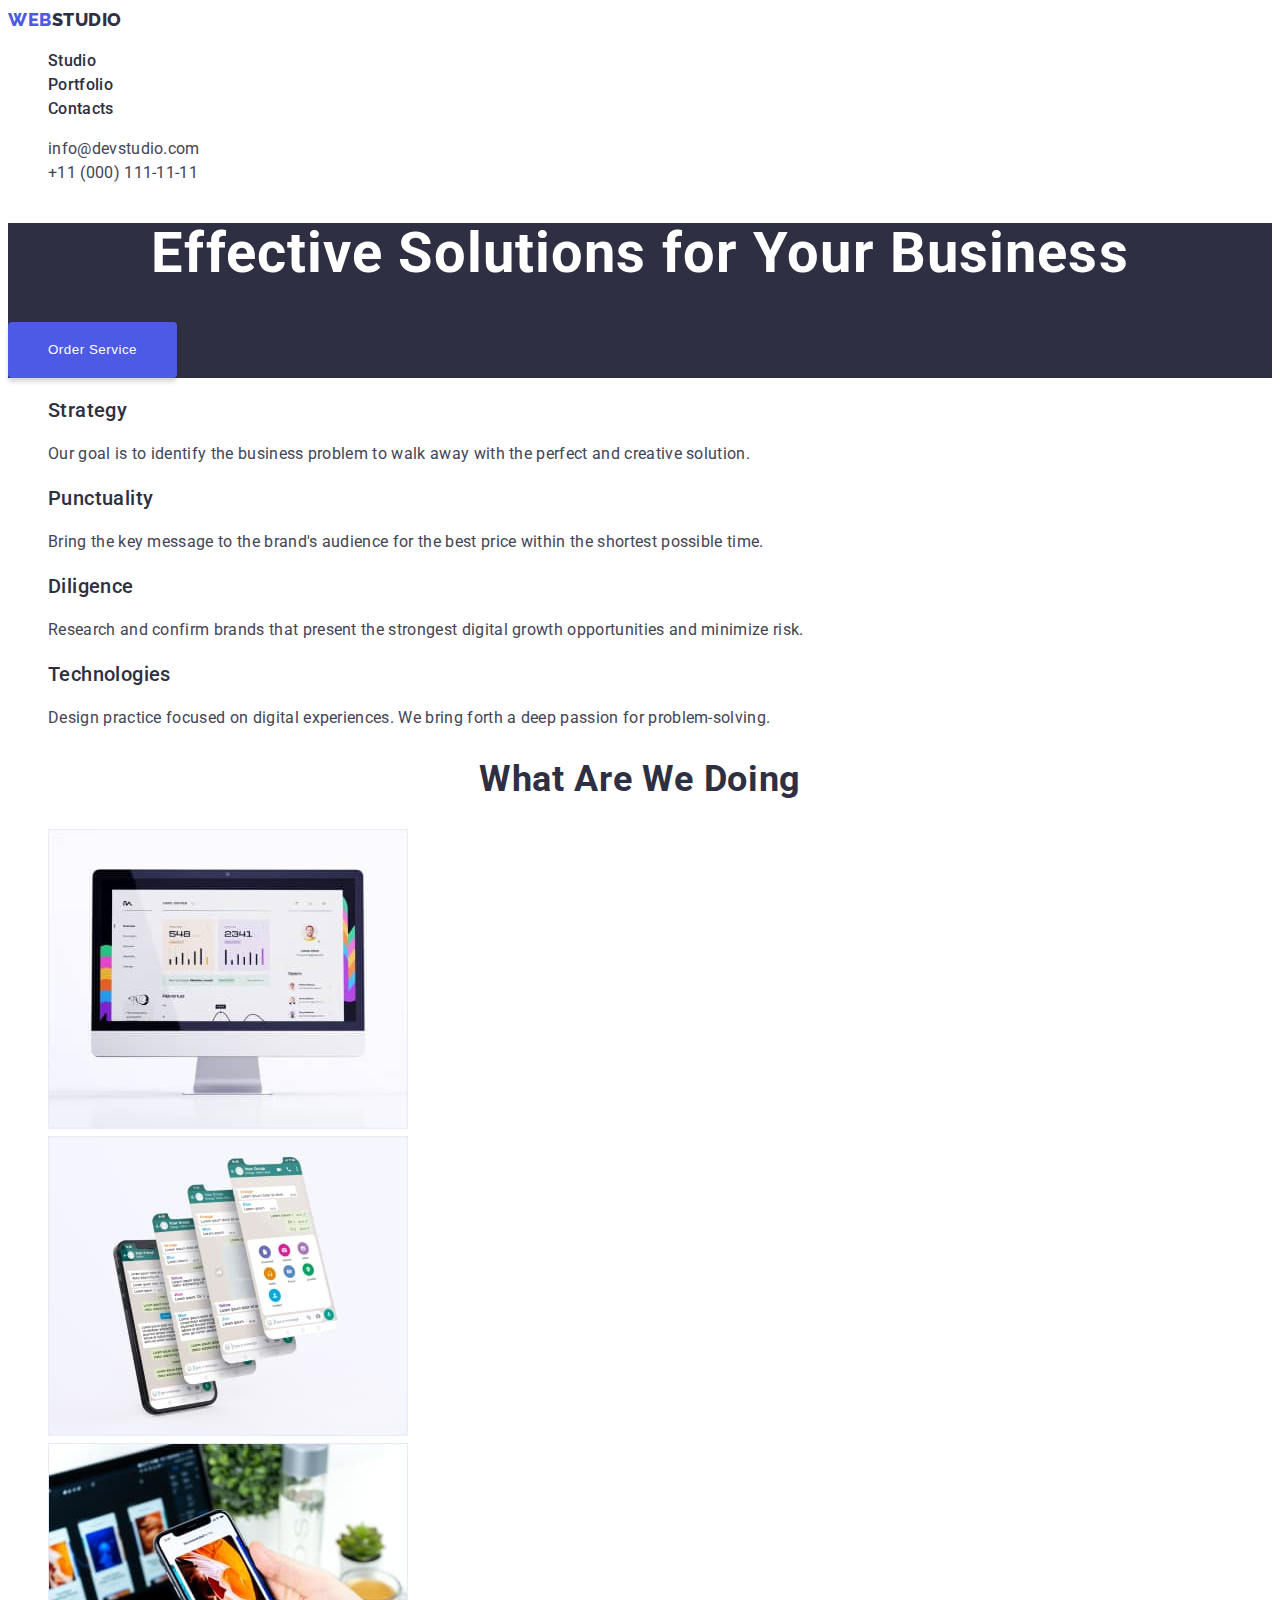
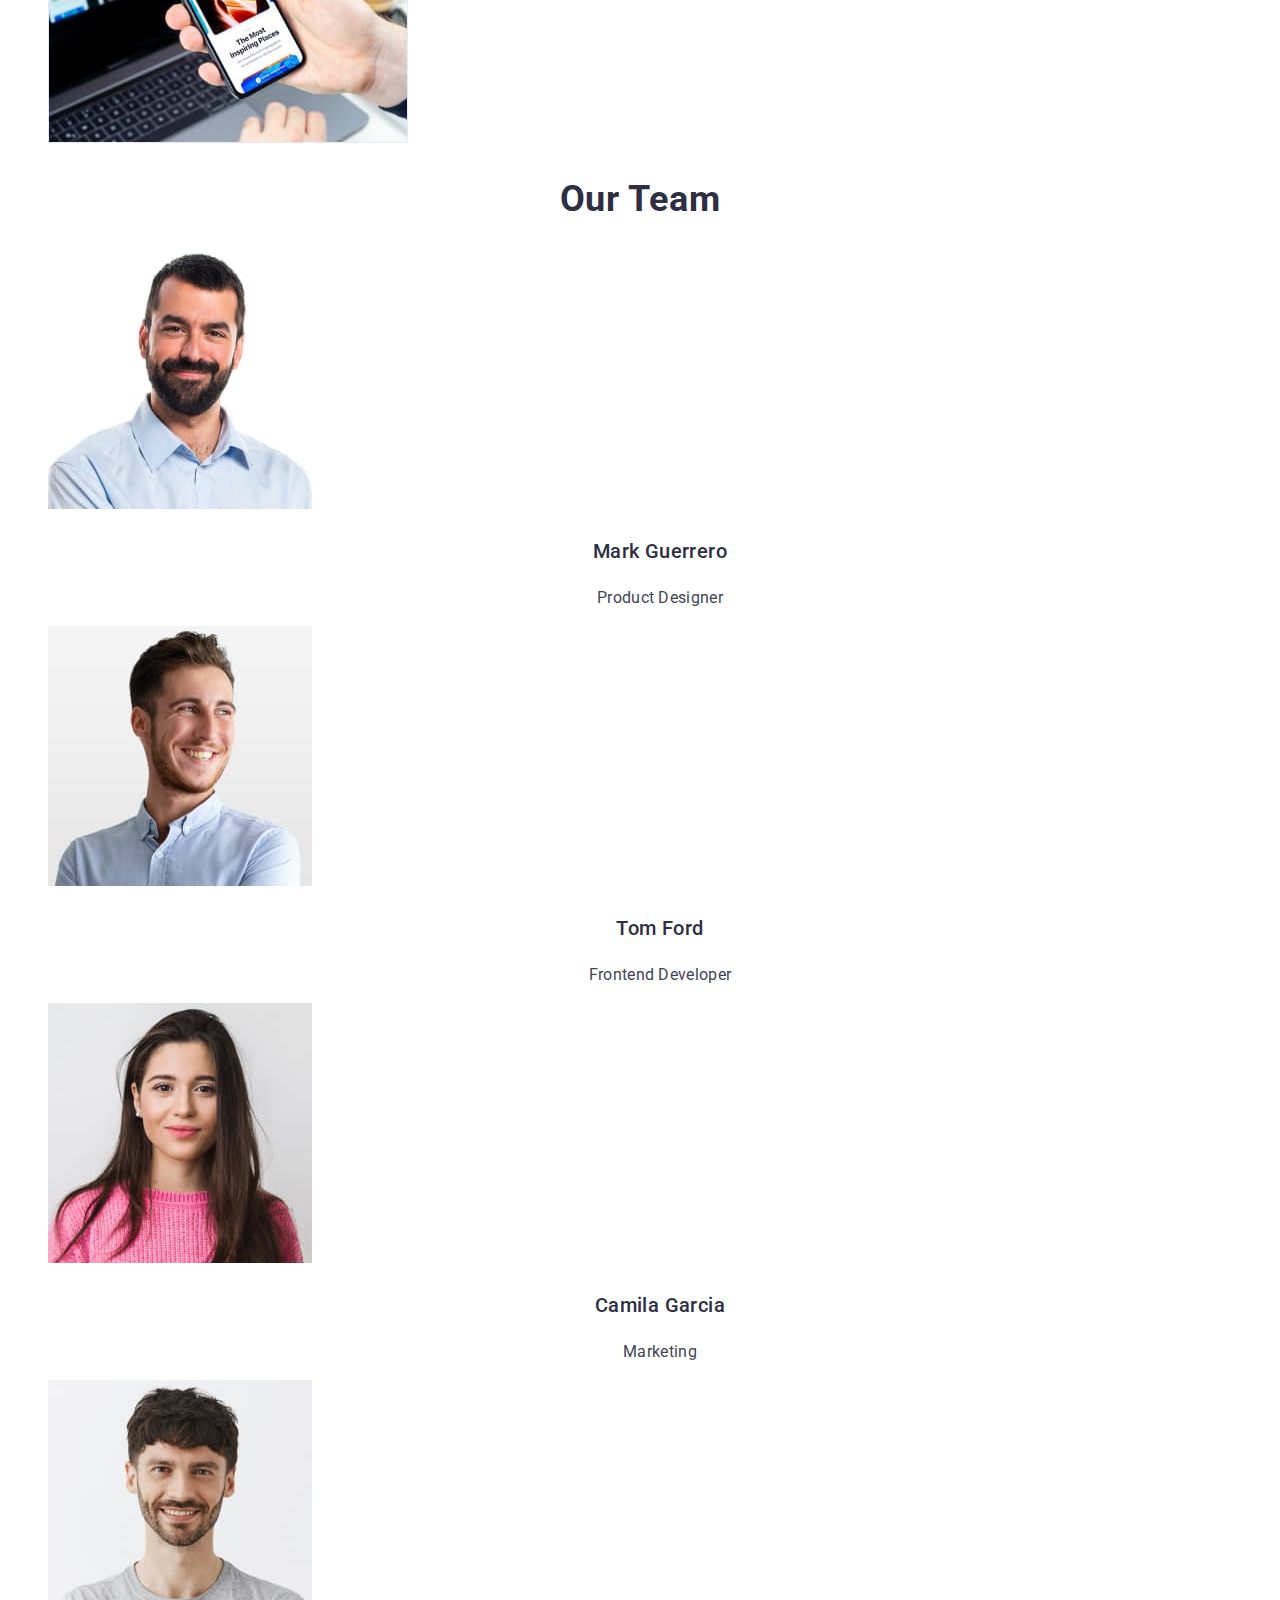
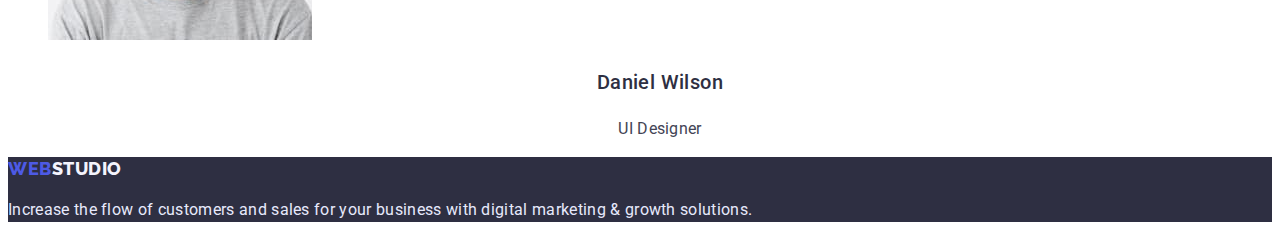
==== index.html @ 827cc2ed "Initial commit" ====
<!DOCTYPE html>
<html lang="en">
  <head>
    <meta charset="UTF-8" />
    <meta http-equiv="X-UA-Compatible" content="IE=edge" />
    <meta name="viewport" content="width=device-width, initial-scale=1.0" />
    <title>Document</title>
    <link rel="stylesheet" href="./css/styles.css" />
    <link
      href="https://fonts.googleapis.com/css2?family=Raleway:wght@800&family=Roboto:wght@400;500;700;900&display=swap"
      rel="stylesheet"
    />
  </head>
  <body>
    <header>
      <nav>
        <a class="logo" href="./index.html">
          Web<span class="logo-second">Studio</span></a
        >
        <ul class="nav">
          <li class="nav-item">
            <a class="nav-link" href="./index.html">Studio</a>
          </li>
          <li class="nav-item">
            <a class="nav-link" href="./portfolio.html">Portfolio</a>
          </li>
          <li class="nav-item"><a class="nav-link" href="">Contacts</a></li>
        </ul>
      </nav>
      <address>
        <ul class="address">
          <li class="address-item">
            <a class="address-link" href="mailto:info@devstudio.com"
              >info@devstudio.com</a
            >
          </li>
          <li class="address-item">
            <a class="address-link" href="tel:+110001111111"
              >+11 (000) 111-11-11</a
            >
          </li>
        </ul>
      </address>
    </header>
    <main>
      <section class="hero">
        <h1 class="hero-header">Effective Solutions for Your Business</h1>
        <button class="hero-button" type="button">Order Service</button>
      </section>
      <section>
        <h2 hidden>Advanteges</h2>
        <ul class="description">
          <li class="description-list">
            <h3 class="description-title">Strategy</h3>
            <p class="description-text">
              Our goal is to identify the business problem to walk away with the
              perfect and creative solution.
            </p>
          </li>
          <li class="description-list">
            <h3 class="description-title">Punctuality</h3>
            <p class="description-text">
              Bring the key message to the brand's audience for the best price
              within the shortest possible time.
            </p>
          </li>
          <li class="description-list">
            <h3 class="description-title">Diligence</h3>
            <p class="description-text">
              Research and confirm brands that present the strongest digital
              growth opportunities and minimize risk.
            </p>
          </li>
          <li class="description-list">
            <h3 class="description-title">Technologies</h3>
            <p class="description-text">
              Design practice focused on digital experiences. We bring forth a
              deep passion for problem-solving.
            </p>
          </li>
        </ul>
      </section>
      <section>
        <h2 class="section-title">What are we doing</h2>
        <ul>
          <li class="title-info-item">
            <img
              src="./images/monitor.jpg"
              alt="monitor on which a website with graphs and charts is open"
              width="360"
            />
          </li>
          <li class="title-info-item">
            <img
              src="./images/dialogboxes.jpg"
              alt="whatsapp dialog boxes on phone"
              width="360"
            />
          </li>
          <li class="title-info-item">
            <img src="./images/smartphone.jpg" alt="smartphone" width="360" />
          </li>
        </ul>
      </section>
      <section>
        <h2 class="section-title">Our Team</h2>
        <ul>
          <li class="title-workers-item">
            <img src="./images/mark.jpg" alt="Product Designer" width="264" />
            <h3 class="list-workers">Mark Guerrero</h3>
            <p class="profession">Product Designer</p>
          </li>
          <li class="title-workers-item">
            <img src="./images/tom.jpg" alt="Frontend Developer" width="264" />
            <h3 class="list-workers">Tom Ford</h3>
            <p class="profession">Frontend Developer</p>
          </li>
          <li class="title-workers-item">
            <img src="./images/camila.jpg" alt="Marketing" width="264" />
            <h3 class="list-workers">Camila Garcia</h3>
            <p class="profession">Marketing</p>
          </li>

          <li class="title-workers-item">
            <img src="./images/daniel.jpg" alt="UI Designer" width="264" />
            <h3 class="list-workers">Daniel Wilson</h3>
            <p class="profession">UI Designer</p>
          </li>
        </ul>
      </section>
    </main>
    <footer class="footer">
      <a class="logo" href="./index.html">
        Web<span class="logo-second-footer">Studio</span></a
      >
      <p class="promotion">
        Increase the flow of customers and sales for your business with digital
        marketing & growth solutions.
      </p>
    </footer>
  </body>
</html>
---- css/styles.css ----
:root {
  --primary-brand: #4d5ae5;
  --pressed-state: #404bbf;
  --dark: #2e2f42;
  --success: #31d0aa;
  --text: #434455;
  --subtle-text: #8e8f99;
  --accent: #e7e9fc;
  --light: #f4f4fd;
  --modal-overlay: #2e2f42;
  --hero-background: #2e2f42;
  --background-color: #ffffff;
}

body {
  font-family: "Roboto", sans-serif;
  font-size: 16px;
  line-height: 1.5;
  background-color: var(--background-color);
  color: var(--text);
}

.nav-link {
  font-weight: 500;
  letter-spacing: 0.02em;
  color: var(--dark);
  text-decoration: none;
}
.nav-item {
  list-style-type: none;
}
.nav-link:hover,
.nav-link:focus {
  color: var(--pressed-state);
}
.nav-link:active {
  color: var(--pressed-state);
}

.logo {
  font-family: "Raleway";
  font-style: normal;
  font-weight: 800;
  font-size: 18px;
  line-height: 1.3;
  letter-spacing: 0.03em;
  text-transform: uppercase;
  text-decoration: none;
  color: var(--primary-brand);
}

.logo-second {
  color: var(--dark);
}
.address {
  font-style: normal;
}
.address-item {
  list-style-type: none;
}
.address-link {
  line-height: 1.5;
  letter-spacing: 0.02em;
  color: var(--text);
  text-decoration: none;
}

.address-link:hover,
.address-link:focus,
.address-link:active {
  color: var(--pressed-state);
}

/* Основний контент */
/* секція 1 */
.hero {
  background-color: var(--dark);
}
.hero-header {
  font-size: 56px;
  line-height: 1.1;
  text-align: center;
  letter-spacing: 0.02em;
  color: var(--background-color);
}
.hero-button {
  width: 169px;
  height: 56px;
  background: var(--primary-brand);
  color: var(--background-color);
  box-shadow: 0px 4px 4px rgba(0, 0, 0, 0.15);
  border-radius: 4px;
  border: none;
  font-style: normal;
  letter-spacing: 0.04em;
  text-decoration: none;
  cursor: pointer;
}
.hero-button:hover,
.hero-button:focus {
  background: var(--pressed-state);
}

/* секція 2 */

.description-title {
  font-weight: 500;
  font-size: 20px;
  line-height: 1.2;
  letter-spacing: 0.02em;
  color: var(--dark);
}
.description-list {
  list-style-type: none;
}

.description-text {
  letter-spacing: 0.02em;
}
/* секція 3 */
.section-title {
  font-size: 36px;
  line-height: 1.1;
  text-align: center;
  letter-spacing: 0.02em;
  text-transform: capitalize;
  color: var(--dark);
}
.title-info-item {
  list-style-type: none;
}
/* секція 4 */

.title-workers-item {
  list-style-type: none;
}
.list-workers {
  font-weight: 500;
  font-size: 20px;
  text-align: center;
  letter-spacing: 0.02em;
  color: var(--dark);
}
.profession {
  text-align: center;
  letter-spacing: 0.02em;
}
/* футер */
.logo-second-footer {
  color: var(--light);
}
.promotion {
  letter-spacing: 0.02em;
  color: var(--accent);
}
.footer {
  background-color: var(--dark);
}
/* Портфоліо */
/* секція 1 */
.portfolio-item {
  list-style-type: none;
}
.portfolio-button-active {
  width: 69px;
  height: 48px;
  background: var(--pressed-state);
  box-shadow: 0px 3px 1px rgba(0, 0, 0, 0.1), 0px 2px 1px rgba(0, 0, 0, 0.08),
    0px 2px 2px rgba(0, 0, 0, 0.12);
  border-radius: 4px;
  border: none;
  color: var(--background-color);
  font-style: normal;
  letter-spacing: 0.04em;
  text-decoration: none;
  cursor: pointer;
}
.portfolio-button-active:hover,
.portfolio-button-active:focus {
  background: var(--primary-brand);
}
.Portfolio-button {
  width: 116px;
  height: 48px;
  background: var(--light);
  border: 1px solid var(--accent);
  border-radius: 4px;
  color: var(--primary-brand);
  border-radius: 4px;
  letter-spacing: 0.04em;
  text-decoration: none;
  cursor: pointer;
}
.Portfolio-button:hover,
.Portfolio-button:focus {
  background: var(--pressed-state);
  color: var(--background-color);
}

.portfolio-list {
  list-style-type: none;
}
.portfolio-text {
  font-weight: 500;
  line-height: 1.2;
  letter-spacing: 0.02em;
  color: var(--dark);
}
.portfolio-filters {
  letter-spacing: 0.02em;
}
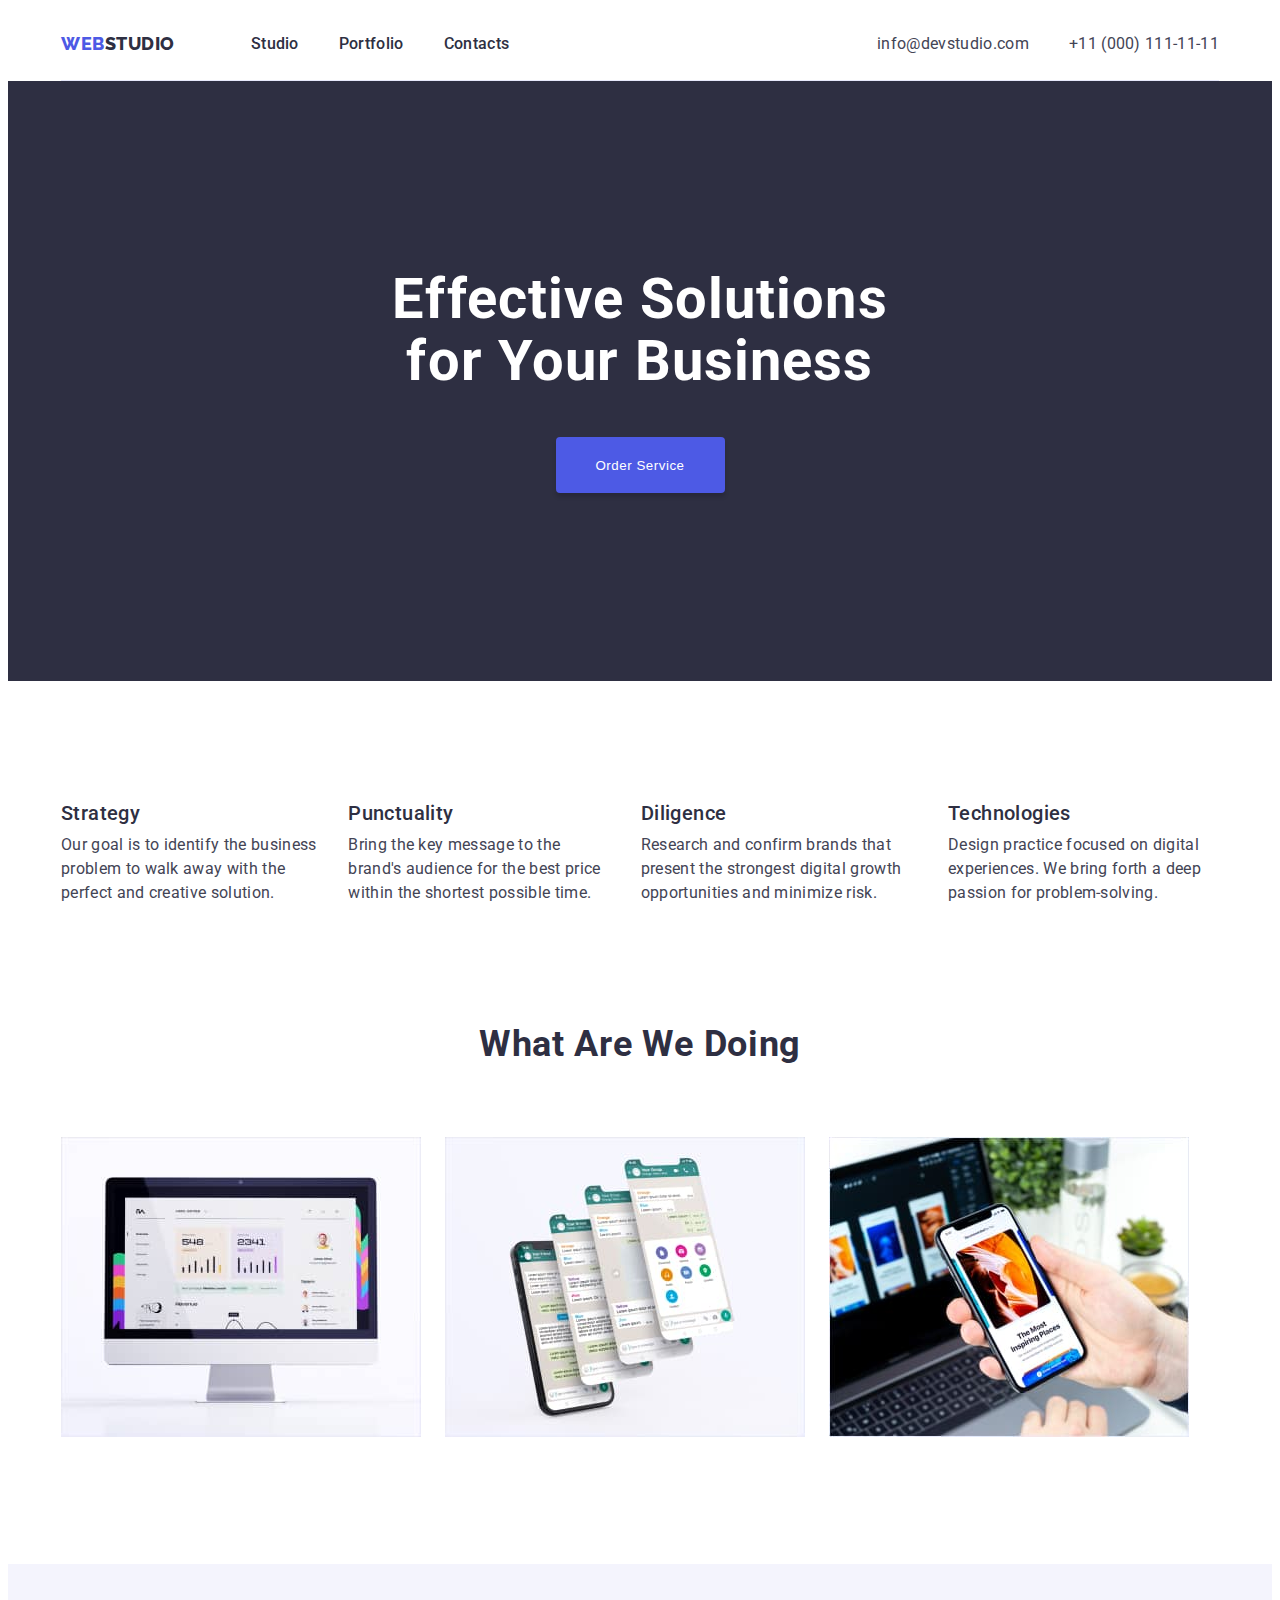
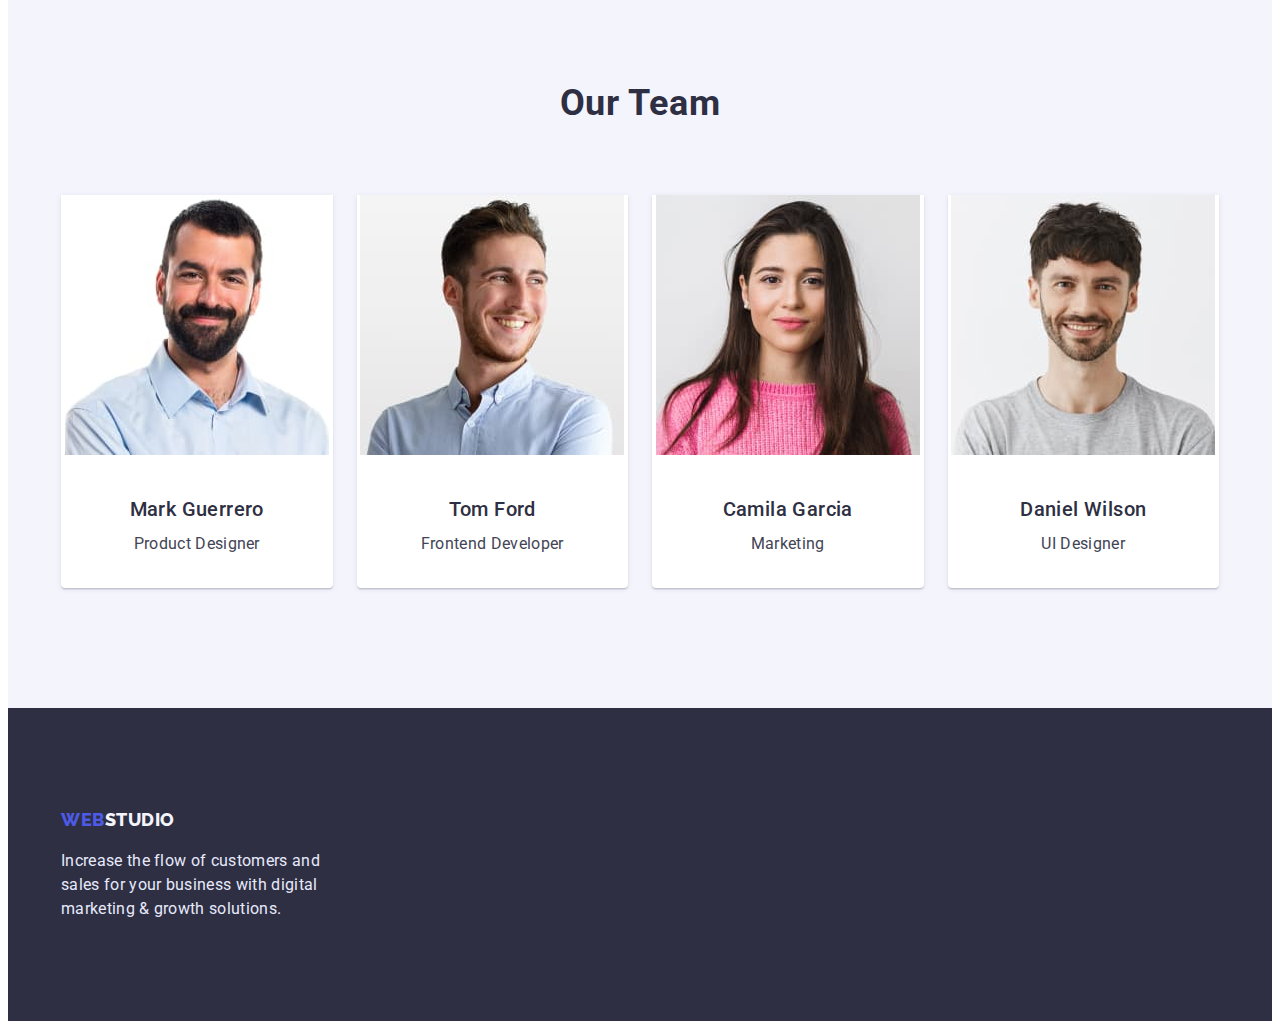
==== commit 2b30050d: "hm3" ====
--- a/index.html
+++ b/index.html
@@ -5,6 +5,15 @@
     <meta http-equiv="X-UA-Compatible" content="IE=edge" />
     <meta name="viewport" content="width=device-width, initial-scale=1.0" />
     <title>Document</title>
+
+    <link
+      rel="stylesheet"
+      href="https://cdnjs.cloudflare.com/ajax/libs/modern-normalize/1.1.0/modern-normalize.min.css"
+      integrity="sha512-wpPYUAdjBVSE4KJnH1VR1HeZfpl1ub8YT/NKx4PuQ5NmX2tKuGu6U/JRp5y+Y8XG2tV+wKQpNHVUX03MfMFn9Q=="
+      crossorigin="anonymous"
+      referrerpolicy="no-referrer"
+    />
+
     <link rel="stylesheet" href="./css/styles.css" />
     <link
       href="https://fonts.googleapis.com/css2?family=Raleway:wght@800&family=Roboto:wght@400;500;700;900&display=swap"
@@ -13,130 +22,183 @@
   </head>
   <body>
     <header>
-      <nav>
-        <a class="logo" href="./index.html">
-          Web<span class="logo-second">Studio</span></a
-        >
-        <ul class="nav">
-          <li class="nav-item">
-            <a class="nav-link" href="./index.html">Studio</a>
-          </li>
-          <li class="nav-item">
-            <a class="nav-link" href="./portfolio.html">Portfolio</a>
-          </li>
-          <li class="nav-item"><a class="nav-link" href="">Contacts</a></li>
-        </ul>
-      </nav>
-      <address>
-        <ul class="address">
-          <li class="address-item">
-            <a class="address-link" href="mailto:info@devstudio.com"
-              >info@devstudio.com</a
+      <div class="container">
+        <div class="header-container">
+          <nav class="header-nav">
+            <a class="logo link" href="./index.html">
+              Web<span class="logo-second">Studio</span></a
             >
-          </li>
-          <li class="address-item">
-            <a class="address-link" href="tel:+110001111111"
-              >+11 (000) 111-11-11</a
-            >
-          </li>
-        </ul>
-      </address>
+            <ul class="header-list">
+              <li class="header-nav-item">
+                <a class="header-nav-link link" href="./index.html">Studio</a>
+              </li>
+              <li class="header-nav-item">
+                <a class="header-nav-link link" href="./portfolio.html"
+                  >Portfolio</a
+                >
+              </li>
+              <li class="header-nav-item">
+                <a class="header-nav-link link" href="">Contacts</a>
+              </li>
+            </ul>
+          </nav>
+          <address class="header-address">
+            <ul class="header-address-list">
+              <li class="header-address-item">
+                <a
+                  class="header-address-link link"
+                  href="mailto:info@devstudio.com"
+                  >info@devstudio.com</a
+                >
+              </li>
+              <li class="header-address-item">
+                <a class="header-address-link link" href="tel:+110001111111"
+                  >+11 (000) 111-11-11</a
+                >
+              </li>
+            </ul>
+          </address>
+        </div>
+      </div>
     </header>
     <main>
       <section class="hero">
-        <h1 class="hero-header">Effective Solutions for Your Business</h1>
-        <button class="hero-button" type="button">Order Service</button>
-      </section>
-      <section>
-        <h2 hidden>Advanteges</h2>
-        <ul class="description">
-          <li class="description-list">
-            <h3 class="description-title">Strategy</h3>
-            <p class="description-text">
-              Our goal is to identify the business problem to walk away with the
-              perfect and creative solution.
-            </p>
-          </li>
-          <li class="description-list">
-            <h3 class="description-title">Punctuality</h3>
-            <p class="description-text">
-              Bring the key message to the brand's audience for the best price
-              within the shortest possible time.
-            </p>
-          </li>
-          <li class="description-list">
-            <h3 class="description-title">Diligence</h3>
-            <p class="description-text">
-              Research and confirm brands that present the strongest digital
-              growth opportunities and minimize risk.
-            </p>
-          </li>
-          <li class="description-list">
-            <h3 class="description-title">Technologies</h3>
-            <p class="description-text">
-              Design practice focused on digital experiences. We bring forth a
-              deep passion for problem-solving.
-            </p>
-          </li>
-        </ul>
-      </section>
-      <section>
-        <h2 class="section-title">What are we doing</h2>
-        <ul>
-          <li class="title-info-item">
-            <img
-              src="./images/monitor.jpg"
-              alt="monitor on which a website with graphs and charts is open"
-              width="360"
-            />
-          </li>
-          <li class="title-info-item">
-            <img
-              src="./images/dialogboxes.jpg"
-              alt="whatsapp dialog boxes on phone"
-              width="360"
-            />
-          </li>
-          <li class="title-info-item">
-            <img src="./images/smartphone.jpg" alt="smartphone" width="360" />
-          </li>
-        </ul>
-      </section>
-      <section>
-        <h2 class="section-title">Our Team</h2>
-        <ul>
-          <li class="title-workers-item">
-            <img src="./images/mark.jpg" alt="Product Designer" width="264" />
-            <h3 class="list-workers">Mark Guerrero</h3>
-            <p class="profession">Product Designer</p>
-          </li>
-          <li class="title-workers-item">
-            <img src="./images/tom.jpg" alt="Frontend Developer" width="264" />
-            <h3 class="list-workers">Tom Ford</h3>
-            <p class="profession">Frontend Developer</p>
-          </li>
-          <li class="title-workers-item">
-            <img src="./images/camila.jpg" alt="Marketing" width="264" />
-            <h3 class="list-workers">Camila Garcia</h3>
-            <p class="profession">Marketing</p>
-          </li>
-
-          <li class="title-workers-item">
-            <img src="./images/daniel.jpg" alt="UI Designer" width="264" />
-            <h3 class="list-workers">Daniel Wilson</h3>
-            <p class="profession">UI Designer</p>
-          </li>
-        </ul>
+        <div class="container">
+          <div class="main-hero">
+            <h1 class="hero-text">Effective Solutions for Your Business</h1>
+            <button class="hero-button link" type="button">
+              Order Service
+            </button>
+          </div>
+        </div>
+      </section>
+      <section class="section advanteges">
+        <div class="container">
+          <h2 hidden>Advanteges</h2>
+          <ul class="description">
+            <div class="description-box">
+              <li class="description-list">
+                <h3 class="description-title">Strategy</h3>
+                <p class="description-text">
+                  Our goal is to identify the business problem to walk away with
+                  the perfect and creative solution.
+                </p>
+              </li>
+              <li class="description-list">
+                <h3 class="description-title">Punctuality</h3>
+                <p class="description-text">
+                  Bring the key message to the brand's audience for the best
+                  price within the shortest possible time.
+                </p>
+              </li>
+              <li class="description-list">
+                <h3 class="description-title">Diligence</h3>
+                <p class="description-text">
+                  Research and confirm brands that present the strongest digital
+                  growth opportunities and minimize risk.
+                </p>
+              </li>
+              <li class="description-list">
+                <h3 class="description-title">Technologies</h3>
+                <p class="description-text">
+                  Design practice focused on digital experiences. We bring forth
+                  a deep passion for problem-solving.
+                </p>
+              </li>
+            </div>
+          </ul>
+        </div>
+      </section>
+      <section class="section">
+        <div class="container">
+          <h2 class="section-title">What are we doing</h2>
+          <ul>
+            <div class="section-title-box">
+              <li class="title-info-item">
+                <img
+                  src="./images/monitor.jpg"
+                  alt="monitor on which a website with graphs and charts is open"
+                  width="360"
+                />
+              </li>
+              <li class="title-info-item">
+                <img
+                  src="./images/dialogboxes.jpg"
+                  alt="whatsapp dialog boxes on phone"
+                  width="360"
+                />
+              </li>
+              <li class="title-info-item">
+                <img
+                  src="./images/smartphone.jpg"
+                  alt="smartphone"
+                  width="360"
+                />
+              </li>
+            </div>
+          </ul>
+        </div>
+      </section>
+      <section class="section section-workers">
+        <div class="container">
+          <h2 class="section-title">Our Team</h2>
+          <ul>
+            <div class="section-title-workers">
+              <li class="title-workers-item">
+                <img
+                  src="./images/mark.jpg"
+                  alt="Product Designer"
+                  width="264"
+                />
+                <div class="workers-text">
+                  <h3 class="caption">Mark Guerrero</h3>
+                  <p class="caption-title">Product Designer</p>
+                </div>
+              </li>
+              <li class="title-workers-item">
+                <img
+                  src="./images/tom.jpg"
+                  alt="Frontend Developer"
+                  width="264"
+                />
+                <div class="workers-text">
+                  <h3 class="caption">Tom Ford</h3>
+                  <p class="caption-title">Frontend Developer</p>
+                </div>
+              </li>
+              <li class="title-workers-item">
+                <img src="./images/camila.jpg" alt="Marketing" width="264" />
+                <div class="workers-text">
+                  <h3 class="caption">Camila Garcia</h3>
+                  <p class="caption-title">Marketing</p>
+                </div>
+              </li>
+
+              <li class="title-workers-item">
+                <img src="./images/daniel.jpg" alt="UI Designer" width="264" />
+                <div class="workers-text">
+                  <h3 class="caption">Daniel Wilson</h3>
+                  <p class="caption-title">UI Designer</p>
+                </div>
+              </li>
+            </div>
+          </ul>
+        </div>
       </section>
     </main>
+
     <footer class="footer">
-      <a class="logo" href="./index.html">
-        Web<span class="logo-second-footer">Studio</span></a
-      >
-      <p class="promotion">
-        Increase the flow of customers and sales for your business with digital
-        marketing & growth solutions.
-      </p>
+      <div class="container">
+        <div class="footer-container">
+          <a class="logo link logo-footer" href="./index.html">
+            Web<span class="logo-second-footer">Studio</span></a
+          >
+          <p class="promotion">
+            Increase the flow of customers and sales for your business with
+            digital marketing & growth solutions.
+          </p>
+        </div>
+      </div>
     </footer>
   </body>
 </html>
--- a/css/styles.css
+++ b/css/styles.css
@@ -20,22 +20,36 @@
   color: var(--text);
 }
 
-.nav-link {
-  font-weight: 500;
-  letter-spacing: 0.02em;
-  color: var(--dark);
+p,
+h1,
+h2,
+h3,
+h4,
+h5,
+h6 {
+  margin: 0;
+}
+
+.container {
+  width: 100%;
+  max-width: 1158px;
+  margin: 0 auto;
+  padding: 0 15px;
+}
+
+.section {
+  padding-bottom: 120px;
+}
+ul {
+  margin: 0;
+  padding: 0;
+}
+
+.link {
   text-decoration: none;
-}
-.nav-item {
-  list-style-type: none;
-}
-.nav-link:hover,
-.nav-link:focus {
-  color: var(--pressed-state);
-}
-.nav-link:active {
-  color: var(--pressed-state);
-}
+  font-style: normal;
+}
+/* header */
 
 .logo {
   font-family: "Raleway";
@@ -45,43 +59,101 @@
   line-height: 1.3;
   letter-spacing: 0.03em;
   text-transform: uppercase;
-  text-decoration: none;
   color: var(--primary-brand);
 }
 
 .logo-second {
   color: var(--dark);
 }
-.address {
-  font-style: normal;
-}
-.address-item {
-  list-style-type: none;
-}
-.address-link {
+.header-container {
+  display: flex;
+  align-items: center;
+  border-bottom-width: 1px;
+  border-bottom-style: solid;
+  border-bottom-color: var(--accent);
+}
+.header-nav {
+  display: flex;
+  align-items: center;
+  flex-grow: 1;
+  gap: 76px;
+}
+
+.header-list {
+  display: flex;
+  gap: 40px;
+  padding: 24px 0;
+}
+.header-nav-item {
+  list-style-type: none;
+}
+
+.header-nav-link {
+  font-weight: 500;
+  letter-spacing: 0.02em;
+  color: var(--dark);
+}
+
+.header-nav-link:hover,
+.header-nav-link:focus {
+  color: var(--pressed-state);
+}
+.header-nav-link:active {
+  color: var(--pressed-state);
+}
+
+.header-address {
+  display: flex;
+  align-items: center;
+  flex-grow: 1;
+  justify-content: flex-end;
+}
+.header-address-list {
+  display: flex;
+  gap: 40px;
+}
+
+.header-address-item {
+  list-style-type: none;
+}
+.header-address-link {
   line-height: 1.5;
   letter-spacing: 0.02em;
   color: var(--text);
-  text-decoration: none;
-}
-
-.address-link:hover,
-.address-link:focus,
-.address-link:active {
+}
+
+.header-address-link:hover,
+.header-address-link:focus,
+.header-address-link:active {
   color: var(--pressed-state);
 }
 
-/* Основний контент */
+/* main */
 /* секція 1 */
+.main-hero {
+  display: flex;
+  align-items: center;
+  flex-direction: column;
+}
 .hero {
   background-color: var(--dark);
-}
-.hero-header {
+  padding-top: 188px;
+  padding-bottom: 188px;
+  text-align: center;
+}
+.hero-text {
   font-size: 56px;
   line-height: 1.1;
-  text-align: center;
+
   letter-spacing: 0.02em;
   color: var(--background-color);
+  margin-bottom: 48px;
+
+  width: 496px;
+  height: 120px;
+  left: 472px;
+  top: 260px;
+  
 }
 .hero-button {
   width: 169px;
@@ -93,7 +165,6 @@
   border: none;
   font-style: normal;
   letter-spacing: 0.04em;
-  text-decoration: none;
   cursor: pointer;
 }
 .hero-button:hover,
@@ -102,6 +173,13 @@
 }
 
 /* секція 2 */
+.advanteges {
+  padding-top: 120px;
+}
+.description-box {
+  display: flex;
+  gap: 24px;
+}
 
 .description-title {
   font-weight: 500;
@@ -109,15 +187,25 @@
   line-height: 1.2;
   letter-spacing: 0.02em;
   color: var(--dark);
+  padding-bottom: 8px;
+  margin-block-end: 0;
 }
 .description-list {
   list-style-type: none;
 }
 
 .description-text {
+  margin: 0;
   letter-spacing: 0.02em;
 }
 /* секція 3 */
+.section-title-box {
+  display: flex;
+  gap: 24px;
+}
+.container-workers {
+  background-color: #f4f4fd;
+}
 .section-title {
   font-size: 36px;
   line-height: 1.1;
@@ -125,42 +213,85 @@
   letter-spacing: 0.02em;
   text-transform: capitalize;
   color: var(--dark);
+  padding-bottom: 72px;
 }
 .title-info-item {
   list-style-type: none;
 }
 /* секція 4 */
-
+.section-title-workers {
+  display: flex;
+  gap: 24px;
+}
+.section-workers {
+  padding-top: 120px;
+  background-color: #f4f4fd;
+}
+
+.workers-text {
+  padding-top: 32px;
+  padding-bottom: 32px;
+}
 .title-workers-item {
-  list-style-type: none;
-}
-.list-workers {
+  flex-basis: calc((100% - 48px) / 4);
+  box-shadow: 0px 1px 6px rgba(46, 47, 66, 0.08),
+    0px 1px 1px rgba(46, 47, 66, 0.16), 0px 2px 1px rgba(46, 47, 66, 0.08);
+  border-radius: 0px 0px 4px 4px;
+
+  background-color: var(--background-color);
+  text-align: center;
+  list-style-type: none;
+}
+.caption {
   font-weight: 500;
   font-size: 20px;
   text-align: center;
   letter-spacing: 0.02em;
   color: var(--dark);
-}
-.profession {
+  margin-bottom: 8px;
+}
+.caption-title {
   text-align: center;
   letter-spacing: 0.02em;
 }
 /* футер */
+
+.footer {
+  padding-top: 100px;
+  padding-bottom: 100px;
+  background-color: var(--dark);
+}
+.footer-container {
+  max-width: 264px;
+}
+
 .logo-second-footer {
   color: var(--light);
 }
 .promotion {
   letter-spacing: 0.02em;
   color: var(--accent);
-}
-.footer {
-  background-color: var(--dark);
-}
+
+  margin-top: 16px;
+}
+
+.logo-footer {
+  margin-bottom: 16px;
+}
+
 /* Портфоліо */
 /* секція 1 */
 .portfolio-item {
   list-style-type: none;
 }
+.buttons {
+  display: flex;
+  gap: 24px;
+  justify-content: center;
+  padding-top: 96px;
+  padding-bottom: 72px;
+}
+
 .portfolio-button-active {
   width: 69px;
   height: 48px;
@@ -197,15 +328,36 @@
   color: var(--background-color);
 }
 
+.portfolio {
+  display: flex;
+  column-gap: 24px;
+  row-gap: 48px;
+  flex-wrap: wrap;
+}
 .portfolio-list {
   list-style-type: none;
-}
+  border-bottom-width: 1px;
+  border-bottom-style: solid;
+  border-bottom-color: var(--accent);
+  flex-basis: calc((100% - 48px) / 3);
+}
+
 .portfolio-text {
+  padding-left: 16px;
+  padding-top: 32px;
+  padding-bottom: 32px;
+  border-top: 1px solid transparent;
+}
+.caption-portfolio {
   font-weight: 500;
-  line-height: 1.2;
-  letter-spacing: 0.02em;
-  color: var(--dark);
-}
-.portfolio-filters {
-  letter-spacing: 0.02em;
-}
+  font-size: 20px;
+  text-align: left;
+  letter-spacing: 0.02em;
+  color: var(--dark);
+  margin-bottom: 8px;
+}
+
+.caption-portfolio-title {
+  text-align: left;
+  letter-spacing: 0.02em;
+}
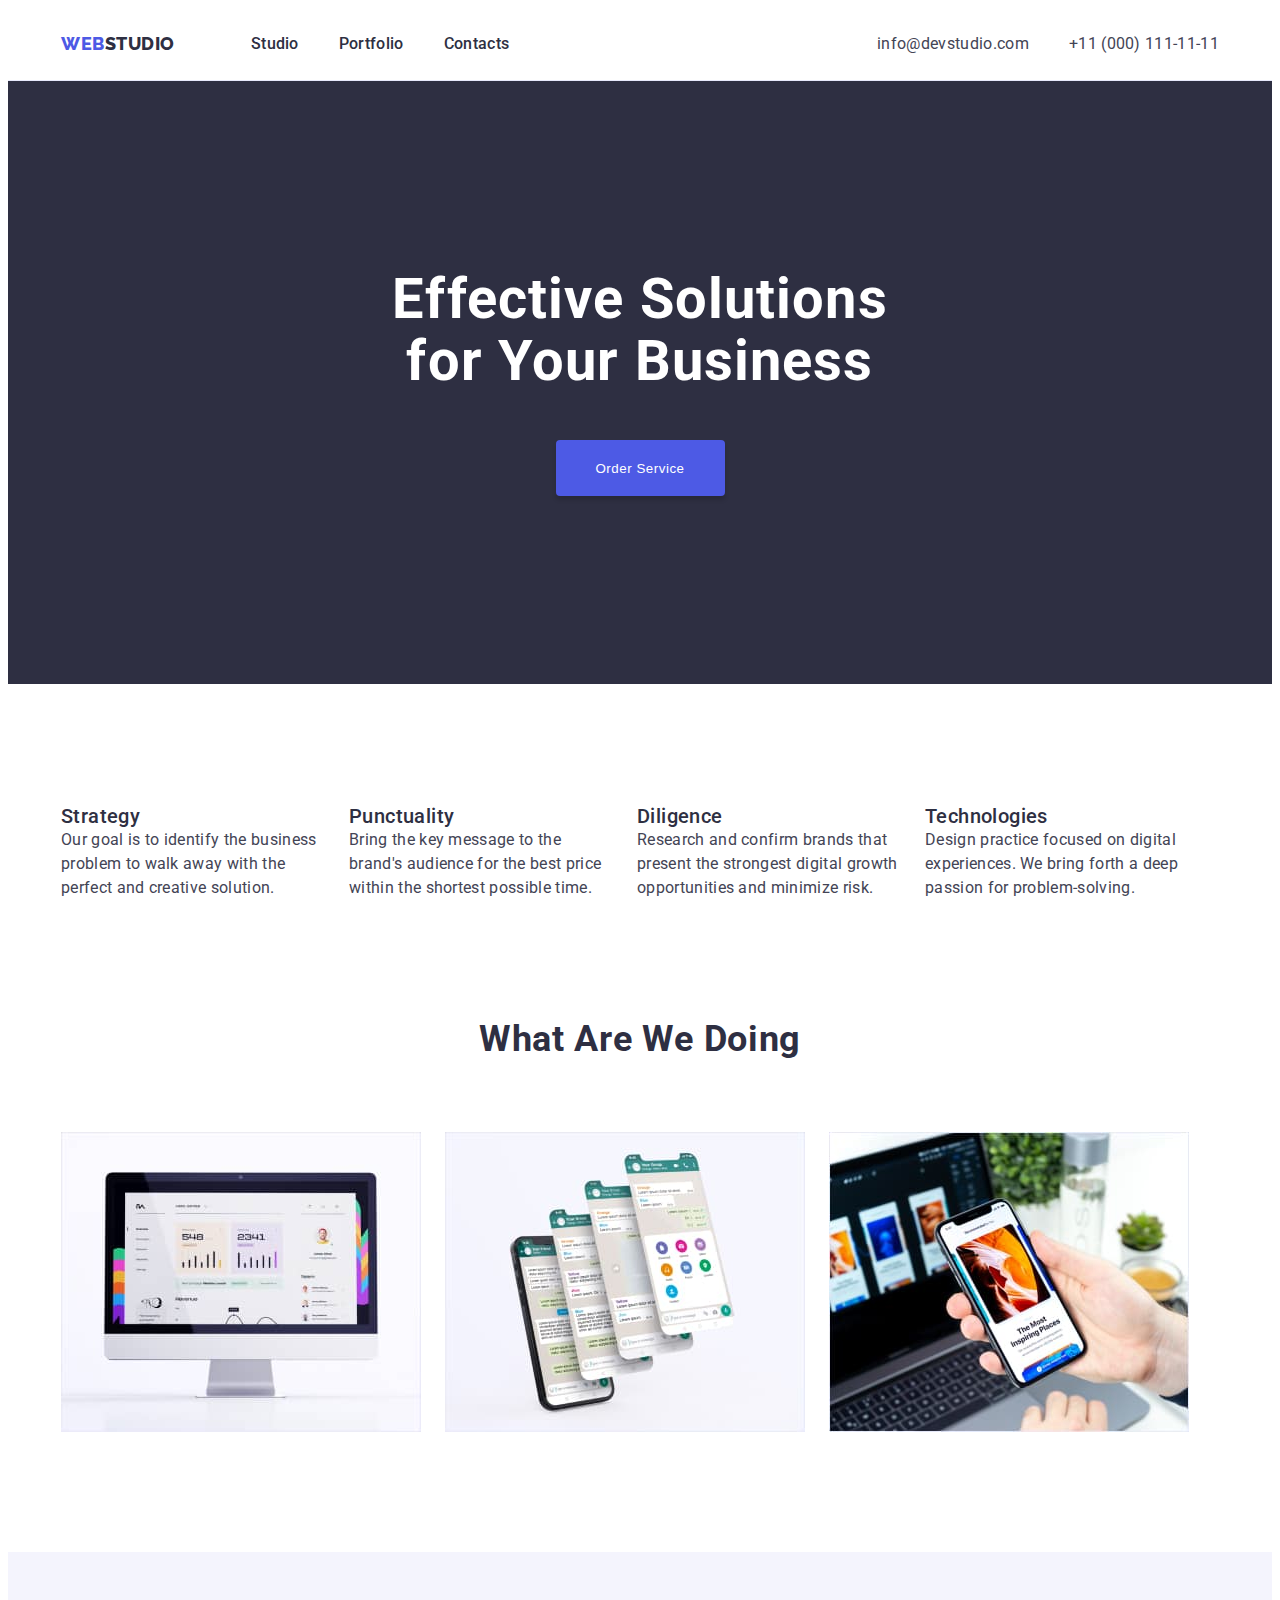
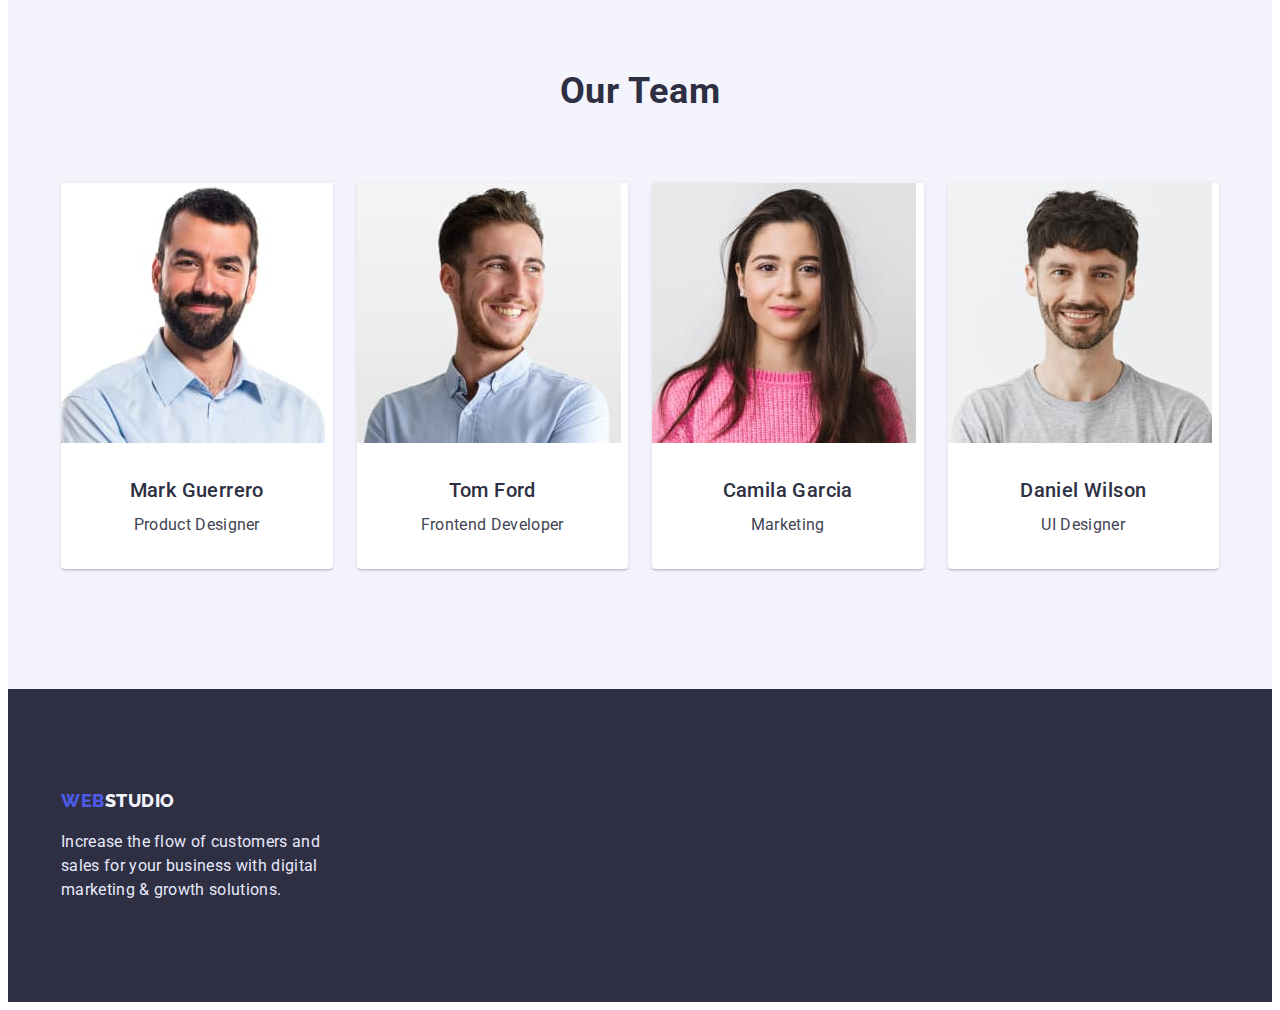
==== commit fc2a6e98: "work on mistakes hm3" ====
--- a/index.html
+++ b/index.html
@@ -13,7 +13,6 @@
       crossorigin="anonymous"
       referrerpolicy="no-referrer"
     />
-
     <link rel="stylesheet" href="./css/styles.css" />
     <link
       href="https://fonts.googleapis.com/css2?family=Raleway:wght@800&family=Roboto:wght@400;500;700;900&display=swap"
@@ -21,167 +20,170 @@
     />
   </head>
   <body>
-    <header>
-      <div class="container">
-        <div class="header-container">
-          <nav class="header-nav">
-            <a class="logo link" href="./index.html">
-              Web<span class="logo-second">Studio</span></a
-            >
-            <ul class="header-list">
-              <li class="header-nav-item">
-                <a class="header-nav-link link" href="./index.html">Studio</a>
-              </li>
-              <li class="header-nav-item">
-                <a class="header-nav-link link" href="./portfolio.html"
-                  >Portfolio</a
-                >
-              </li>
-              <li class="header-nav-item">
-                <a class="header-nav-link link" href="">Contacts</a>
-              </li>
-            </ul>
-          </nav>
-          <address class="header-address">
-            <ul class="header-address-list">
-              <li class="header-address-item">
-                <a
-                  class="header-address-link link"
-                  href="mailto:info@devstudio.com"
-                  >info@devstudio.com</a
-                >
-              </li>
-              <li class="header-address-item">
-                <a class="header-address-link link" href="tel:+110001111111"
-                  >+11 (000) 111-11-11</a
-                >
-              </li>
-            </ul>
-          </address>
-        </div>
+    <header class="header">
+      <div class="container header-container">
+        <nav class="header-nav">
+          <a class="logo link" href="./index.html">
+            Web<span class="logo-second">Studio</span></a
+          >
+          <ul class="header-list">
+            <li class="header-nav-item">
+              <a class="header-nav-link link" href="./index.html">Studio</a>
+            </li>
+            <li class="header-nav-item">
+              <a class="header-nav-link link" href="./portfolio.html"
+                >Portfolio</a
+              >
+            </li>
+            <li class="header-nav-item">
+              <a class="header-nav-link link" href="">Contacts</a>
+            </li>
+          </ul>
+        </nav>
+        <address class="header-address">
+          <ul class="header-address-list">
+            <li class="header-address-item">
+              <a
+                class="header-address-link link"
+                href="mailto:info@devstudio.com"
+                >info@devstudio.com</a
+              >
+            </li>
+            <li class="header-address-item">
+              <a class="header-address-link link" href="tel:+110001111111"
+                >+11 (000) 111-11-11</a
+              >
+            </li>
+          </ul>
+        </address>
       </div>
     </header>
     <main>
       <section class="hero">
         <div class="container">
-          <div class="main-hero">
-            <h1 class="hero-text">Effective Solutions for Your Business</h1>
-            <button class="hero-button link" type="button">
-              Order Service
-            </button>
-          </div>
-        </div>
-      </section>
-      <section class="section advanteges">
+          <h1 class="hero-text">Effective Solutions for Your Business</h1>
+          <button class="hero-button link" type="button">Order Service</button>
+        </div>
+      </section>
+      <section class="section">
         <div class="container">
           <h2 hidden>Advanteges</h2>
           <ul class="description">
-            <div class="description-box">
-              <li class="description-list">
-                <h3 class="description-title">Strategy</h3>
-                <p class="description-text">
-                  Our goal is to identify the business problem to walk away with
-                  the perfect and creative solution.
-                </p>
-              </li>
-              <li class="description-list">
-                <h3 class="description-title">Punctuality</h3>
-                <p class="description-text">
-                  Bring the key message to the brand's audience for the best
-                  price within the shortest possible time.
-                </p>
-              </li>
-              <li class="description-list">
-                <h3 class="description-title">Diligence</h3>
-                <p class="description-text">
-                  Research and confirm brands that present the strongest digital
-                  growth opportunities and minimize risk.
-                </p>
-              </li>
-              <li class="description-list">
-                <h3 class="description-title">Technologies</h3>
-                <p class="description-text">
-                  Design practice focused on digital experiences. We bring forth
-                  a deep passion for problem-solving.
-                </p>
-              </li>
-            </div>
-          </ul>
-        </div>
-      </section>
-      <section class="section">
+            <li class="description-list">
+              <h3 class="description-title">Strategy</h3>
+              <p class="description-text">
+                Our goal is to identify the business problem to walk away with
+                the perfect and creative solution.
+              </p>
+            </li>
+            <li class="description-list">
+              <h3 class="description-title">Punctuality</h3>
+              <p class="description-text">
+                Bring the key message to the brand's audience for the best price
+                within the shortest possible time.
+              </p>
+            </li>
+            <li class="description-list">
+              <h3 class="description-title">Diligence</h3>
+              <p class="description-text">
+                Research and confirm brands that present the strongest digital
+                growth opportunities and minimize risk.
+              </p>
+            </li>
+            <li class="description-list">
+              <h3 class="description-title">Technologies</h3>
+              <p class="description-text">
+                Design practice focused on digital experiences. We bring forth a
+                deep passion for problem-solving.
+              </p>
+            </li>
+          </ul>
+        </div>
+      </section>
+      <section class="section section-mission">
         <div class="container">
           <h2 class="section-title">What are we doing</h2>
-          <ul>
-            <div class="section-title-box">
-              <li class="title-info-item">
-                <img
-                  src="./images/monitor.jpg"
-                  alt="monitor on which a website with graphs and charts is open"
-                  width="360"
-                />
-              </li>
-              <li class="title-info-item">
-                <img
-                  src="./images/dialogboxes.jpg"
-                  alt="whatsapp dialog boxes on phone"
-                  width="360"
-                />
-              </li>
-              <li class="title-info-item">
-                <img
-                  src="./images/smartphone.jpg"
-                  alt="smartphone"
-                  width="360"
-                />
-              </li>
-            </div>
+          <ul class="section-title-box">
+            <li class="title-info-item">
+              <img
+                class="mission-img"
+                src="./images/monitor.jpg"
+                alt="monitor on which a website with graphs and charts is open"
+                width="360"
+              />
+            </li>
+            <li class="title-info-item">
+              <img
+                class="mission-img"
+                src="./images/dialogboxes.jpg"
+                alt="whatsapp dialog boxes on phone"
+                width="360"
+              />
+            </li>
+            <li class="title-info-item">
+              <img
+                class="mission-img"
+                src="./images/smartphone.jpg"
+                alt="smartphone"
+                width="360"
+              />
+            </li>
           </ul>
         </div>
       </section>
       <section class="section section-workers">
         <div class="container">
           <h2 class="section-title">Our Team</h2>
-          <ul>
-            <div class="section-title-workers">
-              <li class="title-workers-item">
-                <img
-                  src="./images/mark.jpg"
-                  alt="Product Designer"
-                  width="264"
-                />
-                <div class="workers-text">
-                  <h3 class="caption">Mark Guerrero</h3>
-                  <p class="caption-title">Product Designer</p>
-                </div>
-              </li>
-              <li class="title-workers-item">
-                <img
-                  src="./images/tom.jpg"
-                  alt="Frontend Developer"
-                  width="264"
-                />
-                <div class="workers-text">
-                  <h3 class="caption">Tom Ford</h3>
-                  <p class="caption-title">Frontend Developer</p>
-                </div>
-              </li>
-              <li class="title-workers-item">
-                <img src="./images/camila.jpg" alt="Marketing" width="264" />
-                <div class="workers-text">
-                  <h3 class="caption">Camila Garcia</h3>
-                  <p class="caption-title">Marketing</p>
-                </div>
-              </li>
+          <ul class="section-title-workers">
+            <li class="title-workers-item">
+              <img
+                class="workers-img"
+                src="./images/mark.jpg"
+                alt="Product Designer"
+                width="264"
+              />
+              <div class="workers-text">
+                <h3 class="caption">Mark Guerrero</h3>
+                <p class="caption-title">Product Designer</p>
+              </div>
+            </li>
+            <li class="title-workers-item">
+              <img
+                class="workers-img"
+                src="./images/tom.jpg"
+                alt="Frontend Developer"
+                width="264"
+              />
+              <div class="workers-text">
+                <h3 class="caption">Tom Ford</h3>
+                <p class="caption-title">Frontend Developer</p>
+              </div>
+            </li>
+            <li class="title-workers-item">
+              <img
+                class="workers-img"
+                src="./images/camila.jpg"
+                alt="Marketing"
+                width="264"
+              />
+              <div class="workers-text">
+                <h3 class="caption">Camila Garcia</h3>
+                <p class="caption-title">Marketing</p>
+              </div>
+            </li>
 
-              <li class="title-workers-item">
-                <img src="./images/daniel.jpg" alt="UI Designer" width="264" />
-                <div class="workers-text">
-                  <h3 class="caption">Daniel Wilson</h3>
-                  <p class="caption-title">UI Designer</p>
-                </div>
-              </li>
-            </div>
+            <li class="title-workers-item">
+              <img
+                class="workers-img"
+                src="./images/daniel.jpg"
+                alt="UI Designer"
+                width="264"
+              />
+              <div class="workers-text">
+                <h3 class="caption">Daniel Wilson</h3>
+                <p class="caption-title">UI Designer</p>
+              </div>
+            </li>
           </ul>
         </div>
       </section>
--- a/css/styles.css
+++ b/css/styles.css
@@ -39,6 +39,7 @@
 
 .section {
   padding-bottom: 120px;
+  padding-top: 120px;
 }
 ul {
   margin: 0;
@@ -50,6 +51,11 @@
   font-style: normal;
 }
 /* header */
+.header {
+  border-bottom-width: 1px;
+  border-bottom-style: solid;
+  border-bottom-color: var(--accent);
+}
 
 .logo {
   font-family: "Raleway";
@@ -60,6 +66,7 @@
   letter-spacing: 0.03em;
   text-transform: uppercase;
   color: var(--primary-brand);
+  margin-right: 76px;
 }
 
 .logo-second {
@@ -68,21 +75,18 @@
 .header-container {
   display: flex;
   align-items: center;
-  border-bottom-width: 1px;
-  border-bottom-style: solid;
-  border-bottom-color: var(--accent);
+  padding: 24px 0;
 }
 .header-nav {
   display: flex;
   align-items: center;
-  flex-grow: 1;
-  gap: 76px;
+
+  margin-right: auto;
 }
 
 .header-list {
   display: flex;
   gap: 40px;
-  padding: 24px 0;
 }
 .header-nav-item {
   list-style-type: none;
@@ -105,7 +109,7 @@
 .header-address {
   display: flex;
   align-items: center;
-  flex-grow: 1;
+
   justify-content: flex-end;
 }
 .header-address-list {
@@ -130,12 +134,15 @@
 
 /* main */
 /* секція 1 */
-.main-hero {
+/* .main-hero {
   display: flex;
   align-items: center;
   flex-direction: column;
-}
+} */
 .hero {
+  /* display: flex;
+  align-items: center;
+  flex-direction: column; */
   background-color: var(--dark);
   padding-top: 188px;
   padding-bottom: 188px;
@@ -150,10 +157,8 @@
   margin-bottom: 48px;
 
   width: 496px;
-  height: 120px;
-  left: 472px;
-  top: 260px;
-  
+  margin-right: auto;
+  margin-left: auto;
 }
 .hero-button {
   width: 169px;
@@ -173,10 +178,8 @@
 }
 
 /* секція 2 */
-.advanteges {
-  padding-top: 120px;
-}
-.description-box {
+
+.description {
   display: flex;
   gap: 24px;
 }
@@ -187,11 +190,12 @@
   line-height: 1.2;
   letter-spacing: 0.02em;
   color: var(--dark);
-  padding-bottom: 8px;
+  margin-bottom: 8px;
   margin-block-end: 0;
 }
 .description-list {
   list-style-type: none;
+  width: 264px;
 }
 
 .description-text {
@@ -199,6 +203,9 @@
   letter-spacing: 0.02em;
 }
 /* секція 3 */
+.section-mission {
+  padding-top: 0;
+}
 .section-title-box {
   display: flex;
   gap: 24px;
@@ -213,10 +220,15 @@
   letter-spacing: 0.02em;
   text-transform: capitalize;
   color: var(--dark);
-  padding-bottom: 72px;
+  margin-bottom: 72px;
 }
 .title-info-item {
   list-style-type: none;
+}
+.mission-img {
+  display: block;
+  max-width: 100%;
+  height: auto;
 }
 /* секція 4 */
 .section-title-workers {
@@ -224,24 +236,26 @@
   gap: 24px;
 }
 .section-workers {
-  padding-top: 120px;
   background-color: #f4f4fd;
 }
-
+.workers-img {
+  display: block;
+  max-width: 100%;
+  height: auto;
+}
 .workers-text {
   padding-top: 32px;
   padding-bottom: 32px;
 }
 .title-workers-item {
-  flex-basis: calc((100% - 48px) / 4);
+  list-style-type: none;
   box-shadow: 0px 1px 6px rgba(46, 47, 66, 0.08),
     0px 1px 1px rgba(46, 47, 66, 0.16), 0px 2px 1px rgba(46, 47, 66, 0.08);
   border-radius: 0px 0px 4px 4px;
-
-  background-color: var(--background-color);
-  text-align: center;
-  list-style-type: none;
-}
+  background: var(--background-color);
+  flex-basis: calc((100% - 72px) / 4);
+}
+
 .caption {
   font-weight: 500;
   font-size: 20px;
@@ -281,6 +295,9 @@
 
 /* Портфоліо */
 /* секція 1 */
+.portfolio-section {
+  padding-top: 0;
+}
 .portfolio-item {
   list-style-type: none;
 }
@@ -288,8 +305,8 @@
   display: flex;
   gap: 24px;
   justify-content: center;
-  padding-top: 96px;
-  padding-bottom: 72px;
+  margin-top: 96px;
+  margin-bottom: 72px;
 }
 
 .portfolio-button-active {
@@ -305,6 +322,7 @@
   letter-spacing: 0.04em;
   text-decoration: none;
   cursor: pointer;
+  padding: 0;
 }
 .portfolio-button-active:hover,
 .portfolio-button-active:focus {
@@ -313,14 +331,20 @@
 .Portfolio-button {
   width: 116px;
   height: 48px;
+
   background: var(--light);
+
   border: 1px solid var(--accent);
+
   border-radius: 4px;
+
   color: var(--primary-brand);
-  border-radius: 4px;
+
   letter-spacing: 0.04em;
+
   text-decoration: none;
   cursor: pointer;
+  padding: 0;
 }
 .Portfolio-button:hover,
 .Portfolio-button:focus {
@@ -333,6 +357,7 @@
   column-gap: 24px;
   row-gap: 48px;
   flex-wrap: wrap;
+  border-top: 1px solid transparent;
 }
 .portfolio-list {
   list-style-type: none;
@@ -343,10 +368,10 @@
 }
 
 .portfolio-text {
-  padding-left: 16px;
-  padding-top: 32px;
-  padding-bottom: 32px;
-  border-top: 1px solid transparent;
+  margin-left: 16px;
+  margin-top: 32px;
+  margin-bottom: 32px;
+  
 }
 .caption-portfolio {
   font-weight: 500;
@@ -357,6 +382,11 @@
   margin-bottom: 8px;
 }
 
+.portfolio-images {
+  display: block;
+  max-width: 100%;
+  height: auto;
+}
 .caption-portfolio-title {
   text-align: left;
   letter-spacing: 0.02em;
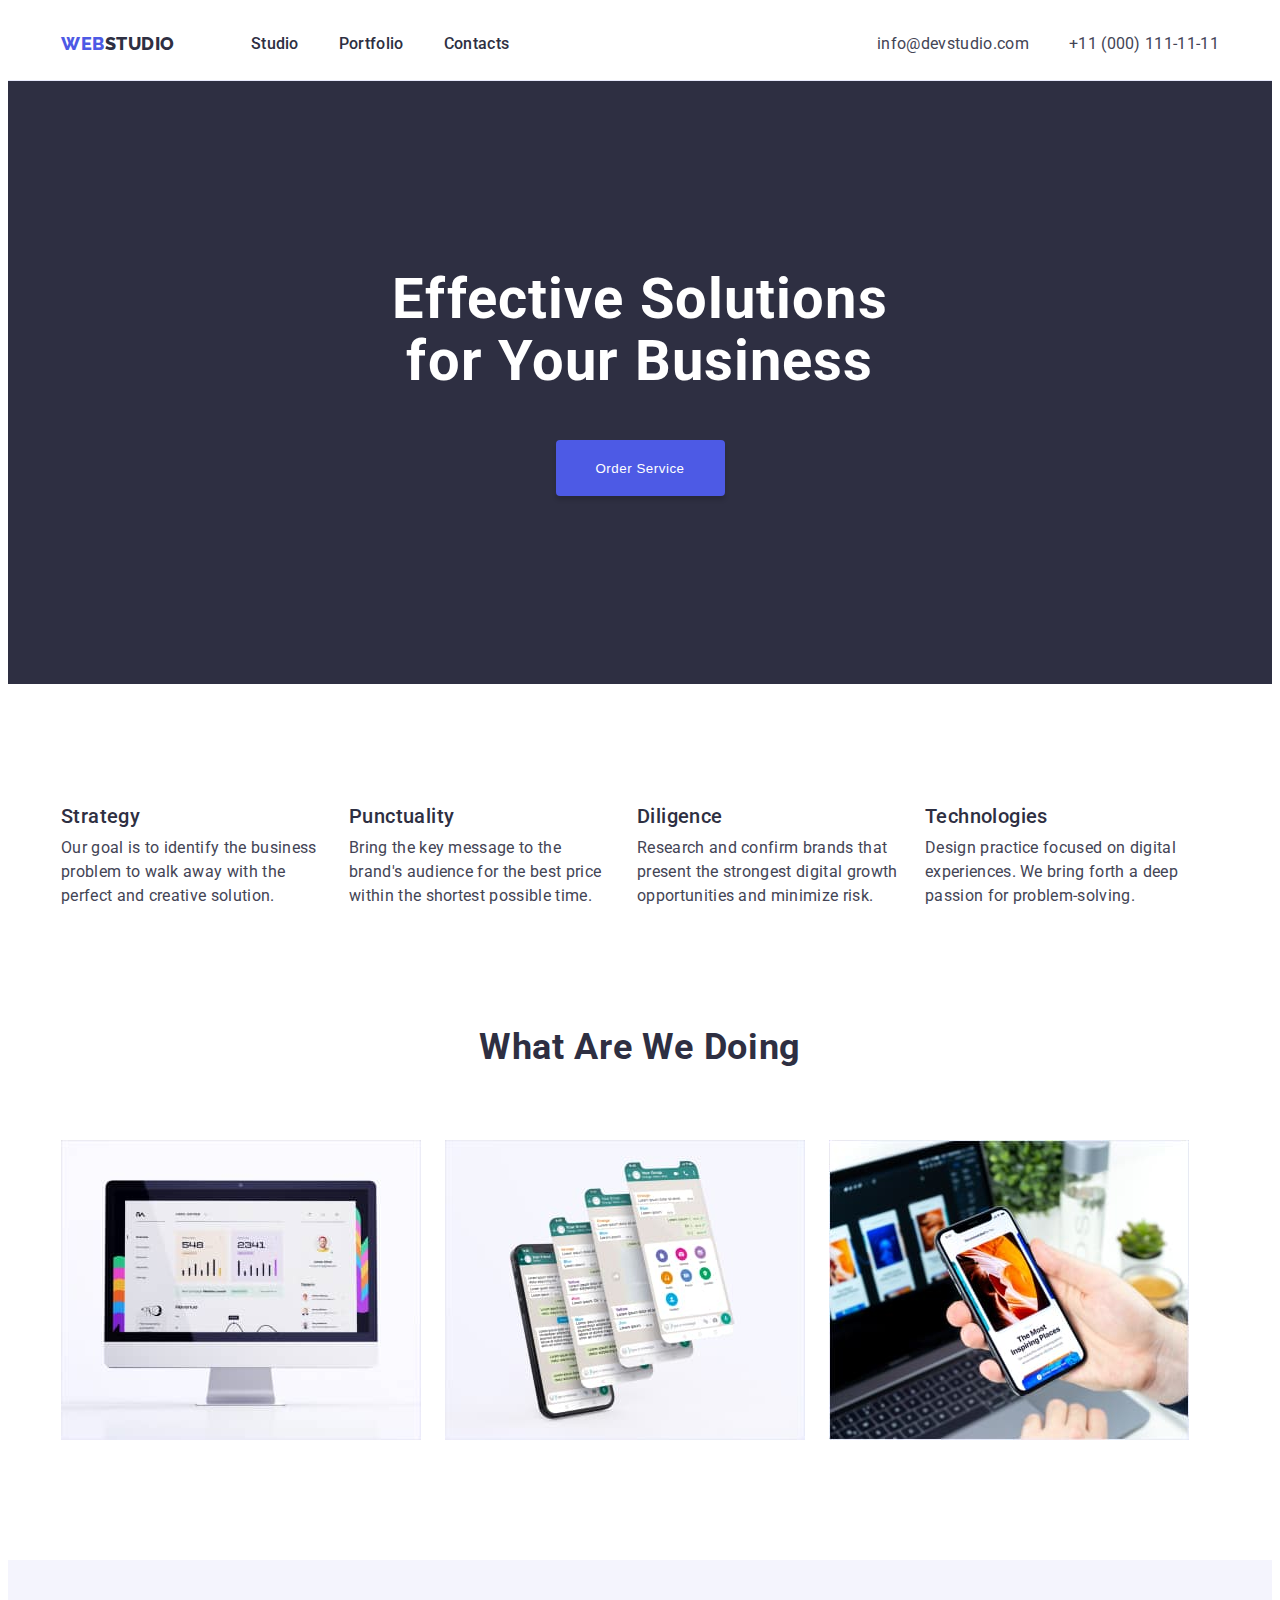
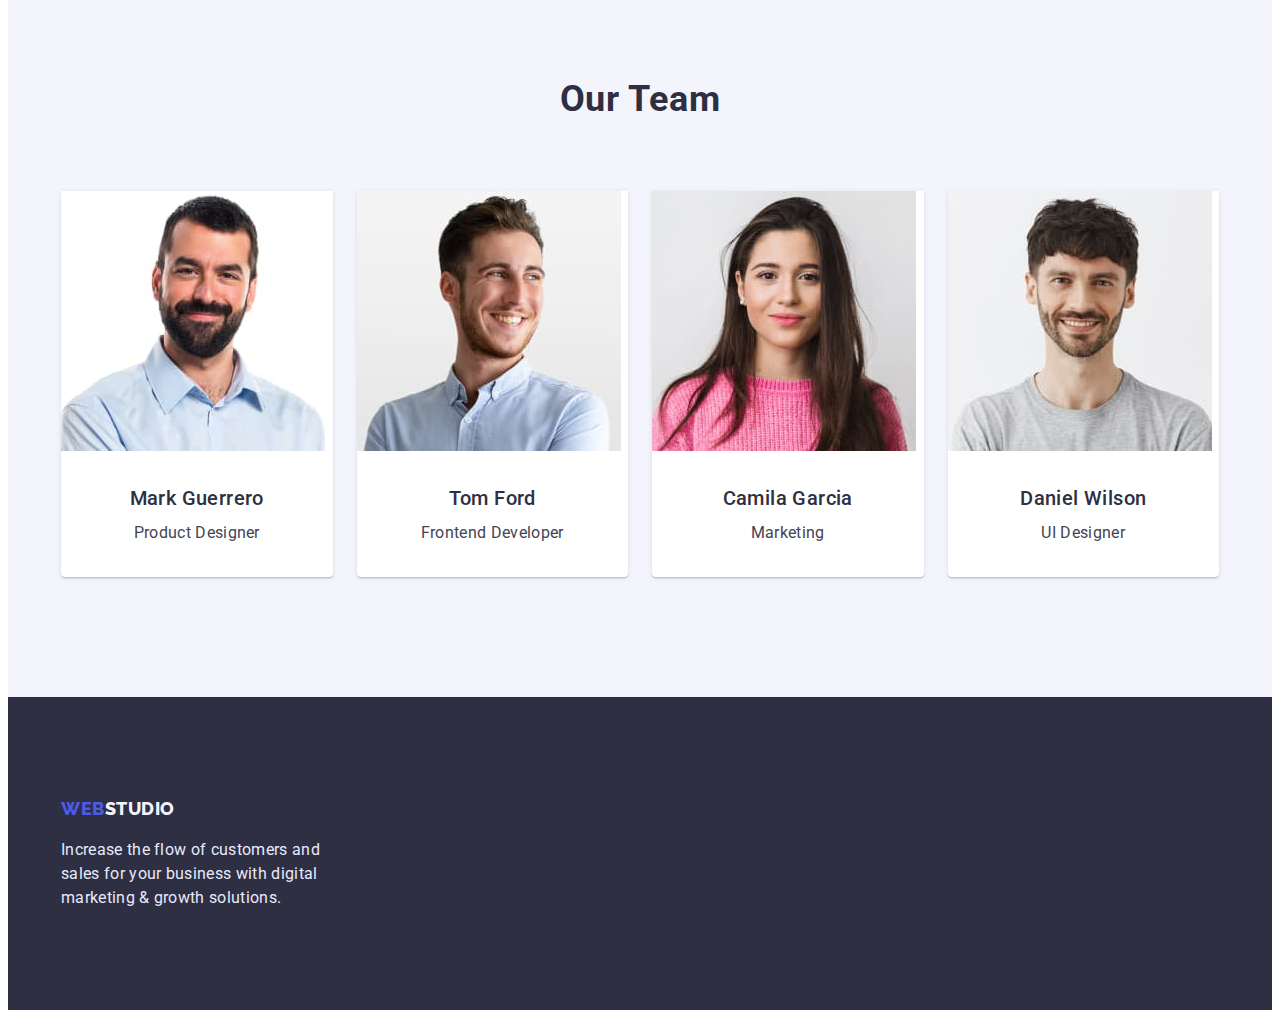
==== commit e725d6cd: "work on mistakes 2 hm3" ====
--- a/index.html
+++ b/index.html
@@ -67,7 +67,7 @@
       </section>
       <section class="section">
         <div class="container">
-          <h2 hidden>Advanteges</h2>
+          <h2 class="visually-hidden">Advanteges</h2>
           <ul class="description">
             <li class="description-list">
               <h3 class="description-title">Strategy</h3>
--- a/css/styles.css
+++ b/css/styles.css
@@ -55,6 +55,7 @@
   border-bottom-width: 1px;
   border-bottom-style: solid;
   border-bottom-color: var(--accent);
+  padding: 24px 0;
 }
 
 .logo {
@@ -75,7 +76,6 @@
 .header-container {
   display: flex;
   align-items: center;
-  padding: 24px 0;
 }
 .header-nav {
   display: flex;
@@ -178,6 +178,9 @@
 }
 
 /* секція 2 */
+.visually-hidden {
+  display: none;
+}
 
 .description {
   display: flex;
@@ -190,8 +193,9 @@
   line-height: 1.2;
   letter-spacing: 0.02em;
   color: var(--dark);
+
+  margin-block-end: 0;
   margin-bottom: 8px;
-  margin-block-end: 0;
 }
 .description-list {
   list-style-type: none;
@@ -291,12 +295,13 @@
 
 .logo-footer {
   margin-bottom: 16px;
+  margin-right: 0;
 }
 
 /* Портфоліо */
 /* секція 1 */
 .portfolio-section {
-  padding-top: 0;
+  padding-top: 96px;
 }
 .portfolio-item {
   list-style-type: none;
@@ -305,7 +310,7 @@
   display: flex;
   gap: 24px;
   justify-content: center;
-  margin-top: 96px;
+  /* margin-top: 96px; */
   margin-bottom: 72px;
 }
 
@@ -357,21 +362,19 @@
   column-gap: 24px;
   row-gap: 48px;
   flex-wrap: wrap;
-  border-top: 1px solid transparent;
 }
 .portfolio-list {
   list-style-type: none;
-  border-bottom-width: 1px;
-  border-bottom-style: solid;
-  border-bottom-color: var(--accent);
+
   flex-basis: calc((100% - 48px) / 3);
 }
 
 .portfolio-text {
-  margin-left: 16px;
-  margin-top: 32px;
-  margin-bottom: 32px;
-  
+  padding-left: 16px;
+  padding-top: 32px;
+  padding-bottom: 32px;
+  border: 1px solid var(--accent);
+  border-top: 0;
 }
 .caption-portfolio {
   font-weight: 500;
